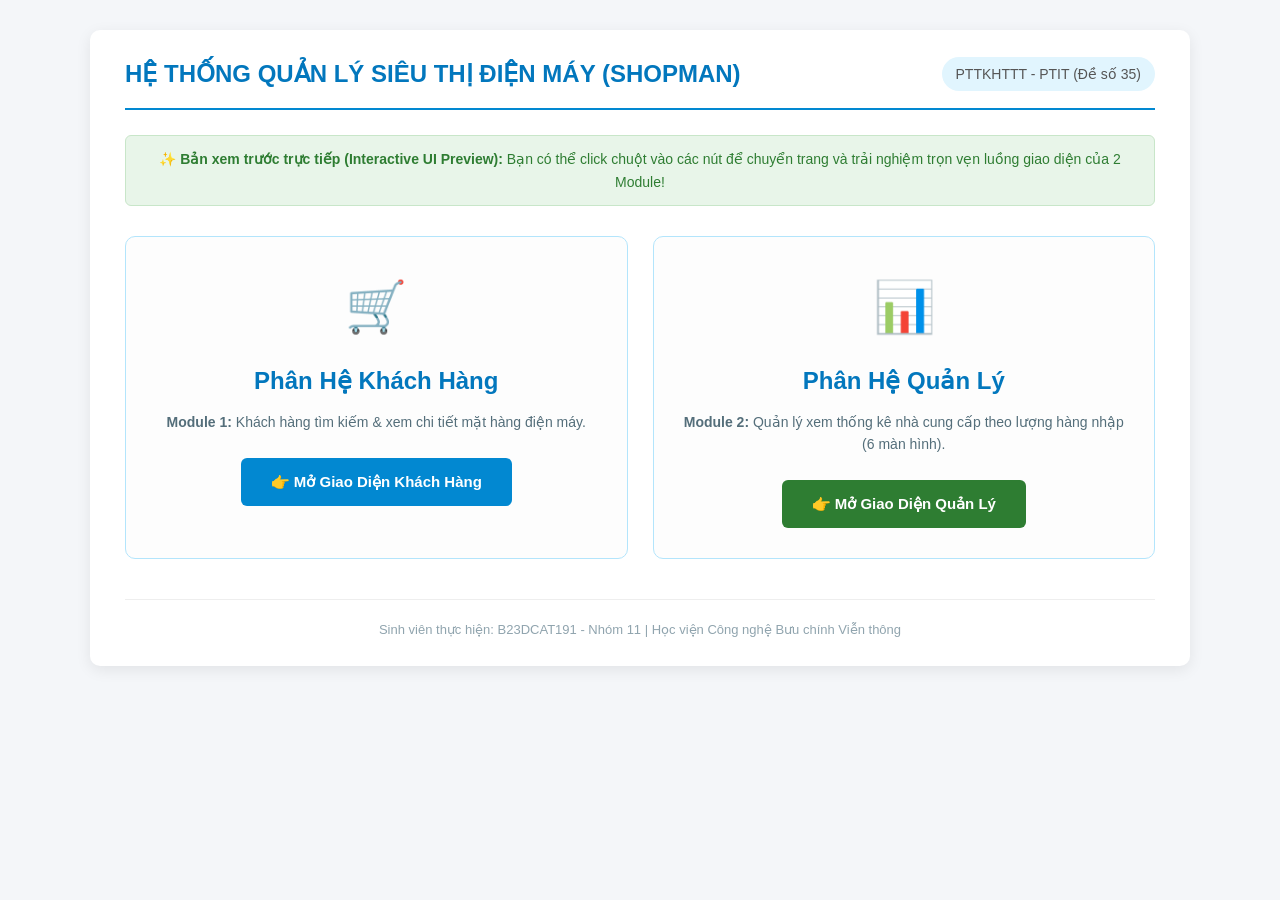
==== ShopMan/preview/index.html @ 8eb51df7 "Add files via upload" ====
<!DOCTYPE html>
<html lang="vi">
<head>
    <meta charset="UTF-8">
    <title>Hệ Thống Quản Lý Siêu Thị Điện Máy (ShopMan) - Xem Trước Giao Diện</title>
    <link rel="stylesheet" href="../src/main/webapp/css/style.css">
    <style>
        .portal-grid {
            display: grid;
            grid-template-columns: 1fr 1fr;
            gap: 25px;
            margin-top: 30px;
        }
        .portal-card {
            border: 1px solid #b3e5fc;
            background: #fdfdfd;
            border-radius: 10px;
            padding: 30px;
            text-align: center;
            transition: transform 0.2s, box-shadow 0.2s;
        }
        .portal-card:hover {
            transform: translateY(-5px);
            box-shadow: 0 8px 25px rgba(2, 136, 209, 0.15);
        }
        .portal-icon {
            font-size: 50px;
            margin-bottom: 15px;
        }
        .portal-card h2 {
            color: #0277bd;
            margin-bottom: 10px;
        }
        .portal-card p {
            color: #546e7a;
            margin-bottom: 25px;
            font-size: 14px;
        }
    </style>
</head>
<body>
    <div class="container">
        <div class="header">
            <h1>HỆ THỐNG QUẢN LÝ SIÊU THỊ ĐIỆN MÁY (SHOPMAN)</h1>
            <div class="user-info">PTTKHTTT - PTIT (Đề số 35)</div>
        </div>

        <div style="background: #e8f5e9; border: 1px solid #c8e6c9; padding: 12px 18px; border-radius: 6px; font-size: 14px; color: #2e7d32; text-align: center;">
            ✨ <strong>Bản xem trước trực tiếp (Interactive UI Preview):</strong> Bạn có thể click chuột vào các nút để chuyển trang và trải nghiệm trọn vẹn luồng giao diện của 2 Module!
        </div>

        <div class="portal-grid">
            <!-- Module 1 Portal -->
            <div class="portal-card">
                <div class="portal-icon">🛒</div>
                <h2>Phân Hệ Khách Hàng</h2>
                <p><strong>Module 1:</strong> Khách hàng tìm kiếm & xem chi tiết mặt hàng điện máy.</p>
                <a href="GDChinhKH.html" class="btn btn-primary" style="padding: 12px 30px; font-size: 15px;">👉 Mở Giao Diện Khách Hàng</a>
            </div>

            <!-- Module 2 Portal -->
            <div class="portal-card">
                <div class="portal-icon">📊</div>
                <h2>Phân Hệ Quản Lý</h2>
                <p><strong>Module 2:</strong> Quản lý xem thống kê nhà cung cấp theo lượng hàng nhập (6 màn hình).</p>
                <a href="GDChinhQL.html" class="btn btn-success" style="padding: 12px 30px; font-size: 15px;">👉 Mở Giao Diện Quản Lý</a>
            </div>
        </div>

        <div style="margin-top: 40px; text-align: center; font-size: 13px; color: #90a4ae; border-top: 1px solid #eee; padding-top: 20px;">
            Sinh viên thực hiện: B23DCAT191 - Nhóm 11 | Học viện Công nghệ Bưu chính Viễn thông
        </div>
    </div>
</body>
</html>
---- ShopMan/src/main/webapp/css/style.css ----
/* ========================================================
   CSS STYLING CHO HỆ THỐNG QUẢN LÝ SIÊU THỊ ĐIỆN MÁY (SHOPMAN)
   PTTKHTTT - PTIT
======================================================== */

* {
    box-sizing: border-box;
    margin: 0;
    padding: 0;
    font-family: 'Segoe UI', Tahoma, Geneva, Verdana, sans-serif;
}

body {
    background-color: #f4f6f9;
    color: #333;
    line-height: 1.6;
}

.container {
    max-width: 1100px;
    margin: 30px auto;
    padding: 25px 35px;
    background: #ffffff;
    border-radius: 10px;
    box-shadow: 0 4px 15px rgba(0, 0, 0, 0.08);
}

.header {
    border-bottom: 2px solid #0288d1;
    padding-bottom: 15px;
    margin-bottom: 25px;
    display: flex;
    justify-content: space-between;
    align-items: center;
}

.header h1 {
    color: #0277bd;
    font-size: 24px;
    text-transform: uppercase;
}

.header .user-info {
    font-size: 14px;
    color: #555;
    background: #e1f5fe;
    padding: 6px 14px;
    border-radius: 20px;
    font-weight: 500;
}

.sub-header {
    color: #37474f;
    font-size: 18px;
    margin-bottom: 15px;
    border-left: 4px solid #0288d1;
    padding-left: 10px;
}

/* Form & Input controls */
.search-box, .filter-box {
    background: #f8f9fa;
    padding: 20px;
    border-radius: 8px;
    margin-bottom: 25px;
    border: 1px solid #e0e0e0;
}

.form-group {
    display: flex;
    gap: 15px;
    align-items: center;
    flex-wrap: wrap;
}

.form-group label {
    font-weight: 600;
    color: #455a64;
}

input[type="text"], input[type="date"], select {
    padding: 9px 14px;
    border: 1px solid #cfd8dc;
    border-radius: 6px;
    font-size: 14px;
    outline: none;
    transition: 0.2s border-color;
}

input[type="text"]:focus, input[type="date"]:focus, select:focus {
    border-color: #0288d1;
}

.btn {
    display: inline-block;
    padding: 9px 20px;
    border: none;
    border-radius: 6px;
    font-size: 14px;
    font-weight: 600;
    cursor: pointer;
    text-decoration: none;
    transition: 0.2s background;
    text-align: center;
}

.btn-primary {
    background: #0288d1;
    color: #ffffff;
}

.btn-primary:hover {
    background: #01579b;
}

.btn-secondary {
    background: #78909c;
    color: #ffffff;
}

.btn-secondary:hover {
    background: #546e7a;
}

.btn-success {
    background: #2e7d32;
    color: #ffffff;
}

.btn-success:hover {
    background: #1b5e20;
}

/* Bảng dữ liệu Table */
.data-table {
    width: 100%;
    border-collapse: collapse;
    margin-top: 15px;
    margin-bottom: 25px;
}

.data-table th, .data-table td {
    padding: 12px 14px;
    border: 1px solid #e0e0e0;
    text-align: left;
    font-size: 14px;
}

.data-table th {
    background-color: #0288d1;
    color: #ffffff;
    font-weight: 600;
    text-transform: uppercase;
    font-size: 13px;
    letter-spacing: 0.5px;
}

.data-table tr:nth-child(even) {
    background-color: #f9fbfd;
}

.data-table tr:hover {
    background-color: #e1f5fe;
}

.data-table td.text-center {
    text-align: center;
}

.data-table td.text-right {
    text-align: right;
}

.data-table tr.total-row {
    background-color: #fff9c4 !important;
    font-weight: bold;
    color: #b71c1c;
}

/* Chi tiết Card Info */
.info-card {
    background: #fafafa;
    border: 1px solid #e0e0e0;
    border-radius: 8px;
    padding: 20px;
    margin-bottom: 20px;
}

.info-row {
    display: flex;
    margin-bottom: 12px;
}

.info-label {
    width: 220px;
    font-weight: 600;
    color: #546e7a;
}

.info-value {
    flex: 1;
    color: #263238;
}

/* Alert Thông báo */
.alert {
    padding: 14px 18px;
    border-radius: 6px;
    margin-bottom: 20px;
    font-size: 14px;
}

.alert-danger {
    background: #ffebee;
    color: #c62828;
    border: 1px solid #ffcdd2;
}

.alert-info {
    background: #e1f5fe;
    color: #0277bd;
    border: 1px solid #b3e5fc;
}

.footer-nav {
    margin-top: 25px;
    display: flex;
    justify-content: space-between;
    align-items: center;
}
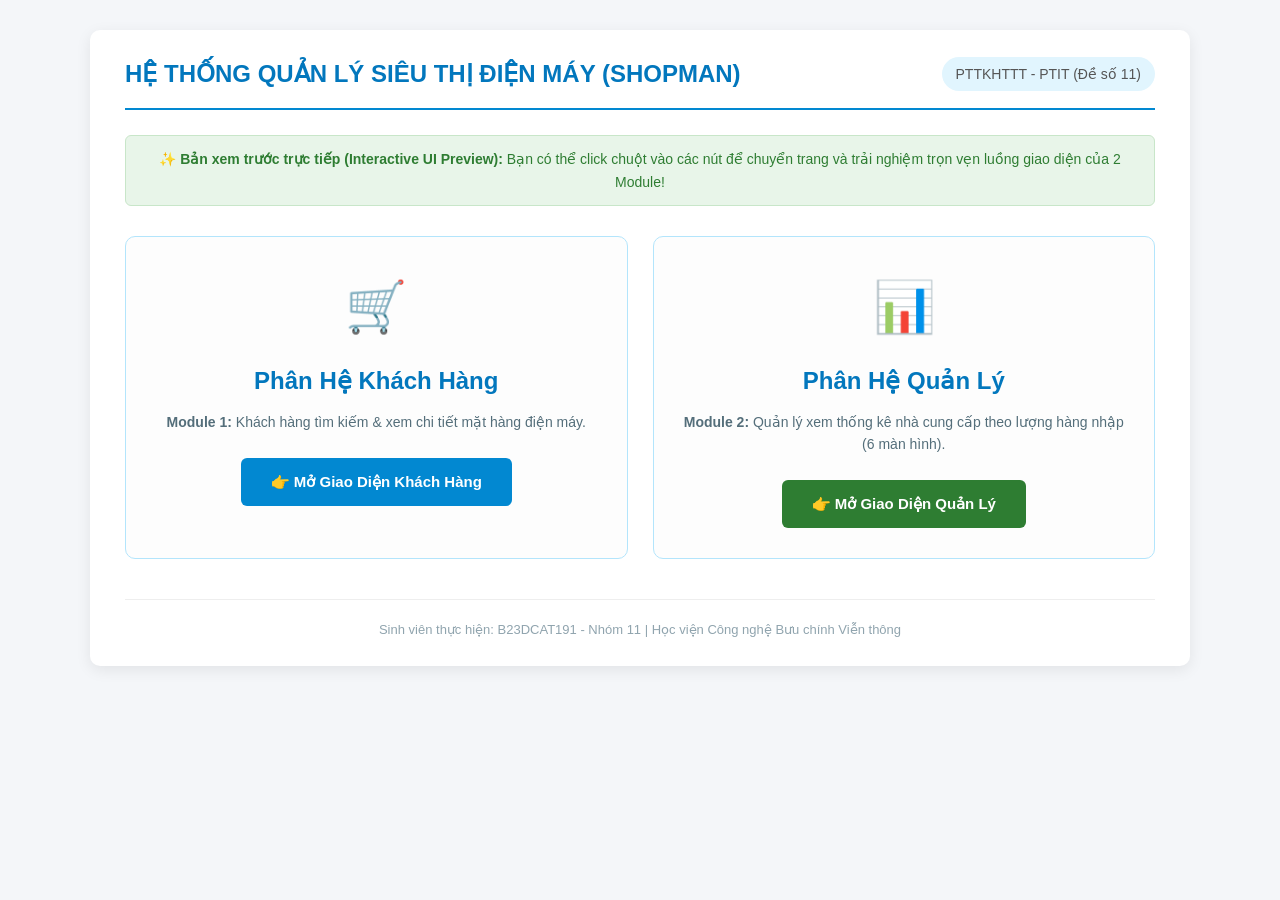
==== commit 6886725e: "Add files via upload" ====
--- a/ShopMan/preview/index.html
+++ b/ShopMan/preview/index.html
@@ -42,7 +42,7 @@
     <div class="container">
         <div class="header">
             <h1>HỆ THỐNG QUẢN LÝ SIÊU THỊ ĐIỆN MÁY (SHOPMAN)</h1>
-            <div class="user-info">PTTKHTTT - PTIT (Đề số 35)</div>
+            <div class="user-info">PTTKHTTT - PTIT (Đề số 11)</div>
         </div>
 
         <div style="background: #e8f5e9; border: 1px solid #c8e6c9; padding: 12px 18px; border-radius: 6px; font-size: 14px; color: #2e7d32; text-align: center;">
